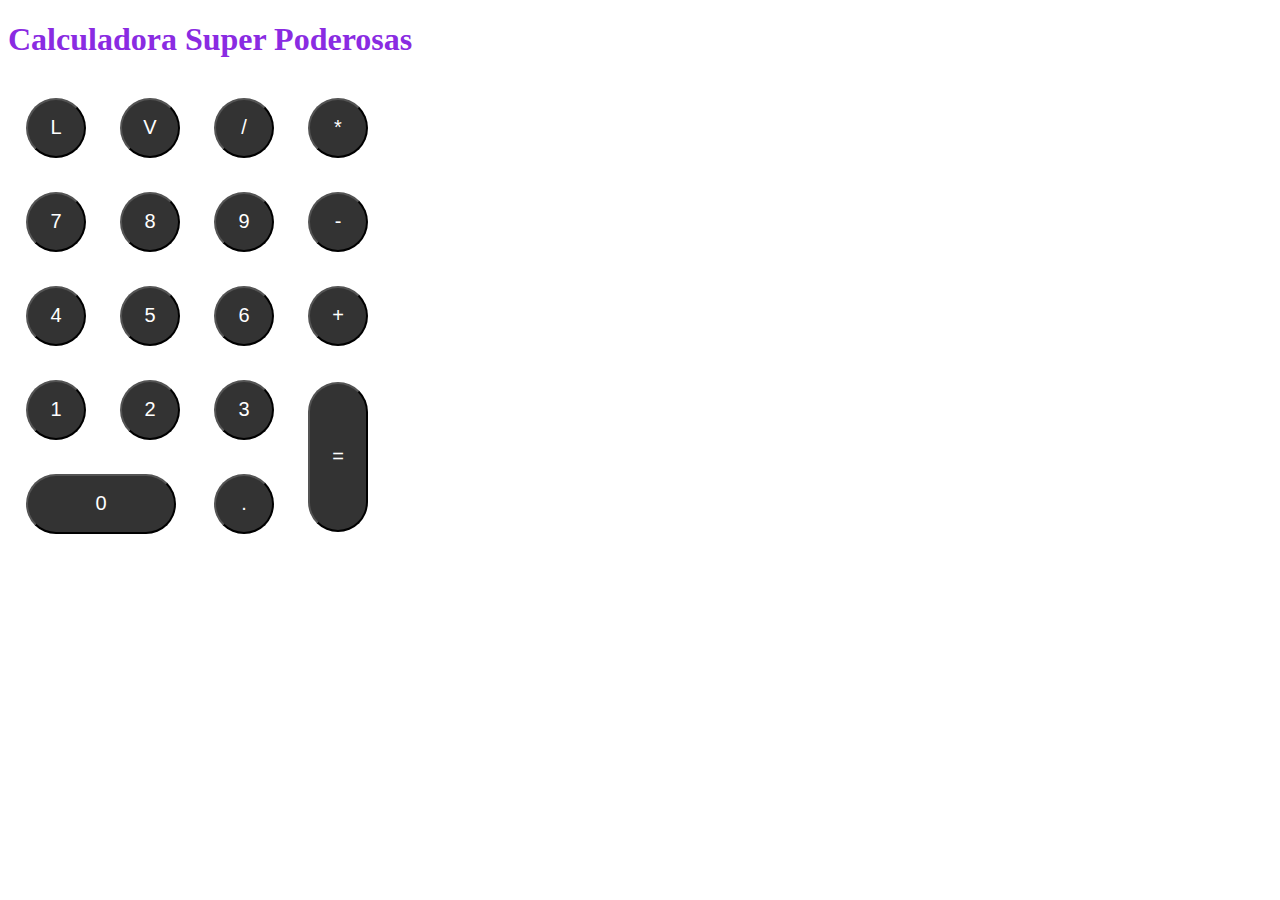
==== index.html @ 6d1ffec1 "Adicionando meus arquivos da calculadora e do exemplo dos slides" ====
<!--emmet-->
<!--html:5-->
<!DOCTYPE html>
<html lang="en">
<head>
    <meta charset="UTF-8">
    <meta name="viewport" content="width=device-width, initial-scale=1.0">
    <title>Calc Luana</title>
    <!--emmet-->
    <!--link:css-->
    <link rel="stylesheet" href="style.css">
</head>
<body>
    <div class="background">
        <h1>Calculadora Super Poderosas</h1>
        <p id="resultado"></p>
        <!--emmet-->
        <!--table>(tr>(td>button.botao)*4)*4-->
        <table>
           <tr>
            <td><button class="botao" onclick="limpar()">L</button></td>
            <td><button class="botao" onclick="voltar()">V</button></td>
            <td><button class="botao" onclick="inserir('/')">/</button></td>
            <td><button class="botao" onclick="inserir('*')">*</button></td>
           </tr> 
           <tr>
            <td><button class="botao" onclick="inserir('7')">7</button></td>
            <td><button class="botao" onclick="inserir('8')">8</button></td>
            <td><button class="botao" onclick="inserir('9')">9</button></td>
            <td><button class="botao" onclick="inserir('-')">-</button></td>
           </tr> 
           <tr>
            <td><button class="botao" onclick="inserir('4')">4</button></td>
            <td><button class="botao" onclick="inserir('5')">5</button></td>
            <td><button class="botao" onclick="inserir('6')">6</button></td>
            <td><button class="botao" onclick="inserir('+')">+</button></td>
           </tr> 
           <tr>
            <td><button class="botao" onclick="inserir('1')">1</button></td>
            <td><button class="botao" onclick="inserir('2')">2</button></td>
            <td><button class="botao" onclick="inserir('3')">3</button></td>
            <td rowspan="2"><button class="botao" 
                style="height: 150px;" onclick="calcular()">=</button></td>
           </tr> 
            <!--emmet-->
             <!--tr>(td>button.botao)*2-->
           <tr>
                <td colspan="2"><button class="botao" 
                style="width: 150px;" onclick="inserir('0')">0</button></td>
            <td><button class="botao" onclick="inserir('.')">.</button></td>
           </tr>

        </table>
    </div>
    <!--emmet-->
    <!--scritp:src-->
    <!--nosso arquivo js que criamos é o calc.js mas se você colocou outro nome coloque aqui-->
    <script src="calc.js"></script>
</body>
</html>
---- style.css ----
button {
    background-color: #333333;
    /*flex: 1;*/
    display: flex;
    /*height: Math.floor(buttonWidth - 10);*/
    height: 60px;
    width: 60px;
    /*alignItems: "center",*/
    align-items: center;
    /*justifyContent: "center",*/
    justify-content: space-around;
    /*borderRadius:Math.floor(buttonWidth);*/
    border-radius: 30px;
    margin:15px;
    color:white;
    font-size: 20px;
    
 }

 .botao:hover{
    background-color: blueviolet;
    color: white;
    transform: scale(1.2);
 }

 h1 {
    color: blueviolet;
    font-size: 2em;
  }
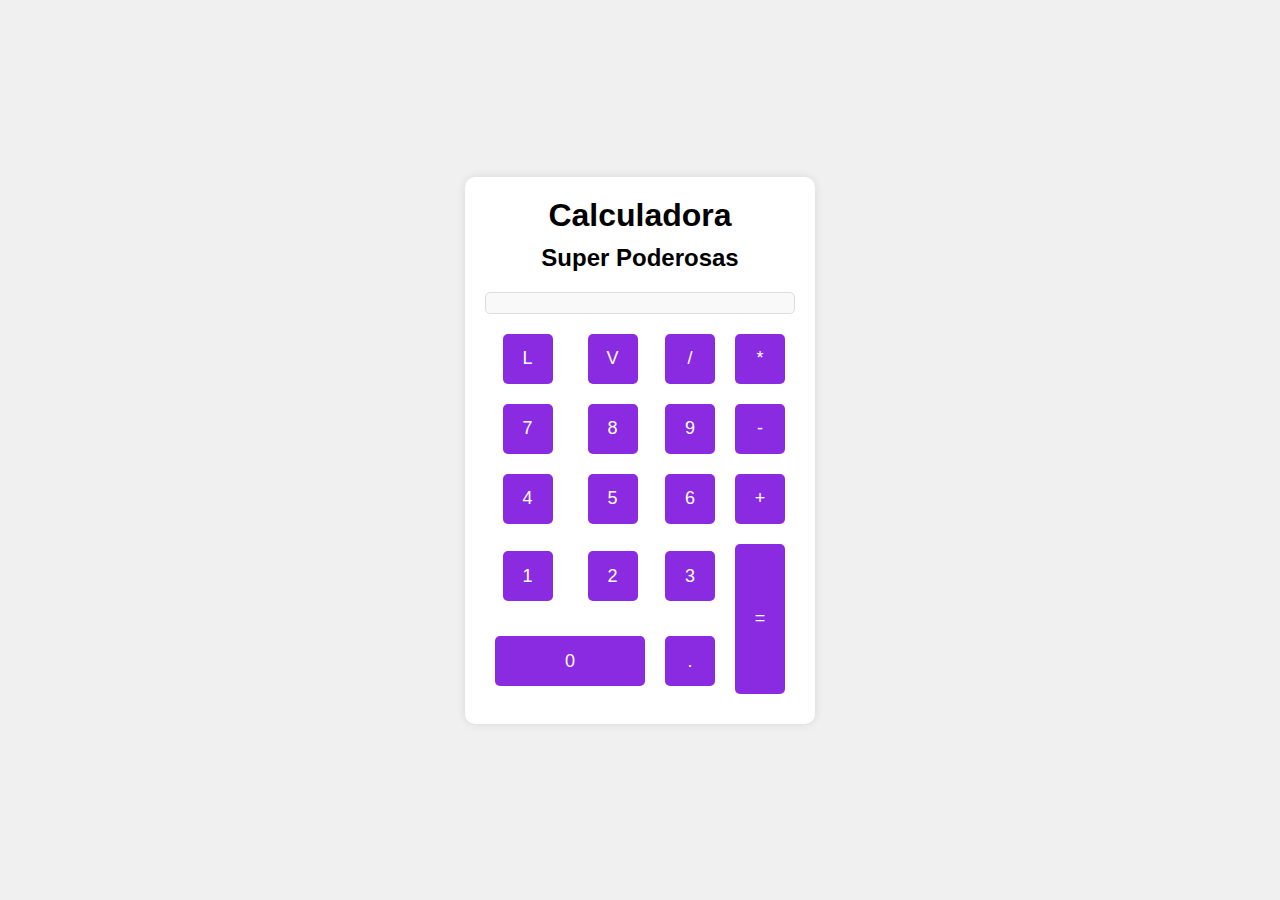
==== commit 443d9d2d: "adicionando h2" ====
--- a/index.html
+++ b/index.html
@@ -12,7 +12,8 @@
 </head>
 <body>
     <div class="background">
-        <h1>Calculadora Super Poderosas</h1>
+        <h1>Calculadora</h1>
+        <h2>Super Poderosas</h2>
         <p id="resultado"></p>
         <!--emmet-->
         <!--table>(tr>(td>button.botao)*4)*4-->
--- a/style.css
+++ b/style.css
@@ -1,29 +1,68 @@
-button {
-    background-color: #333333;
-    /*flex: 1;*/
+/* Reset CSS */
+* {
+    margin: 0;
+    padding: 0;
+    box-sizing: border-box;
+}
+
+body {
+    font-family: Arial, sans-serif;
+    background-color: #f0f0f0;
     display: flex;
-    /*height: Math.floor(buttonWidth - 10);*/
-    height: 60px;
-    width: 60px;
-    /*alignItems: "center",*/
+    justify-content: center;
     align-items: center;
-    /*justifyContent: "center",*/
-    justify-content: space-around;
-    /*borderRadius:Math.floor(buttonWidth);*/
-    border-radius: 30px;
-    margin:15px;
-    color:white;
-    font-size: 20px;
-    
- }
+    height: 100vh;
+}
 
- .botao:hover{
+.background {
+    background-color: #fff;
+    padding: 20px;
+    border-radius: 10px;
+    box-shadow: 0 0 10px rgba(0, 0, 0, 0.1);
+}
+
+h1 {
+    text-align: center;
+    margin-bottom: 10px;
+}
+
+h2 {
+    text-align: center;
+    margin-bottom: 20px;
+}
+
+table {
+    width: 100%;
+    border-collapse: collapse;
+}
+
+td {
+    padding: 10px;
+    text-align: center;
+}
+
+.botao {
+    width: 50px;
+    height: 50px;
+    font-size: 18px;
     background-color: blueviolet;
-    color: white;
-    transform: scale(1.2);
- }
+    color: #fff;
+    border: none;
+    border-radius: 5px;
+    cursor: pointer;
+}
 
- h1 {
-    color: blueviolet;
-    font-size: 2em;
-  }+.botao:hover {
+    background-color: black;
+}
+
+#resultado {
+    text-align: right;
+    padding: 10px;
+    margin-bottom: 10px;
+    border: 1px solid #ddd;
+    border-radius: 5px;
+    background-color: #f9f9f9;
+    font-size: 24px;
+    font-weight: bold;
+}